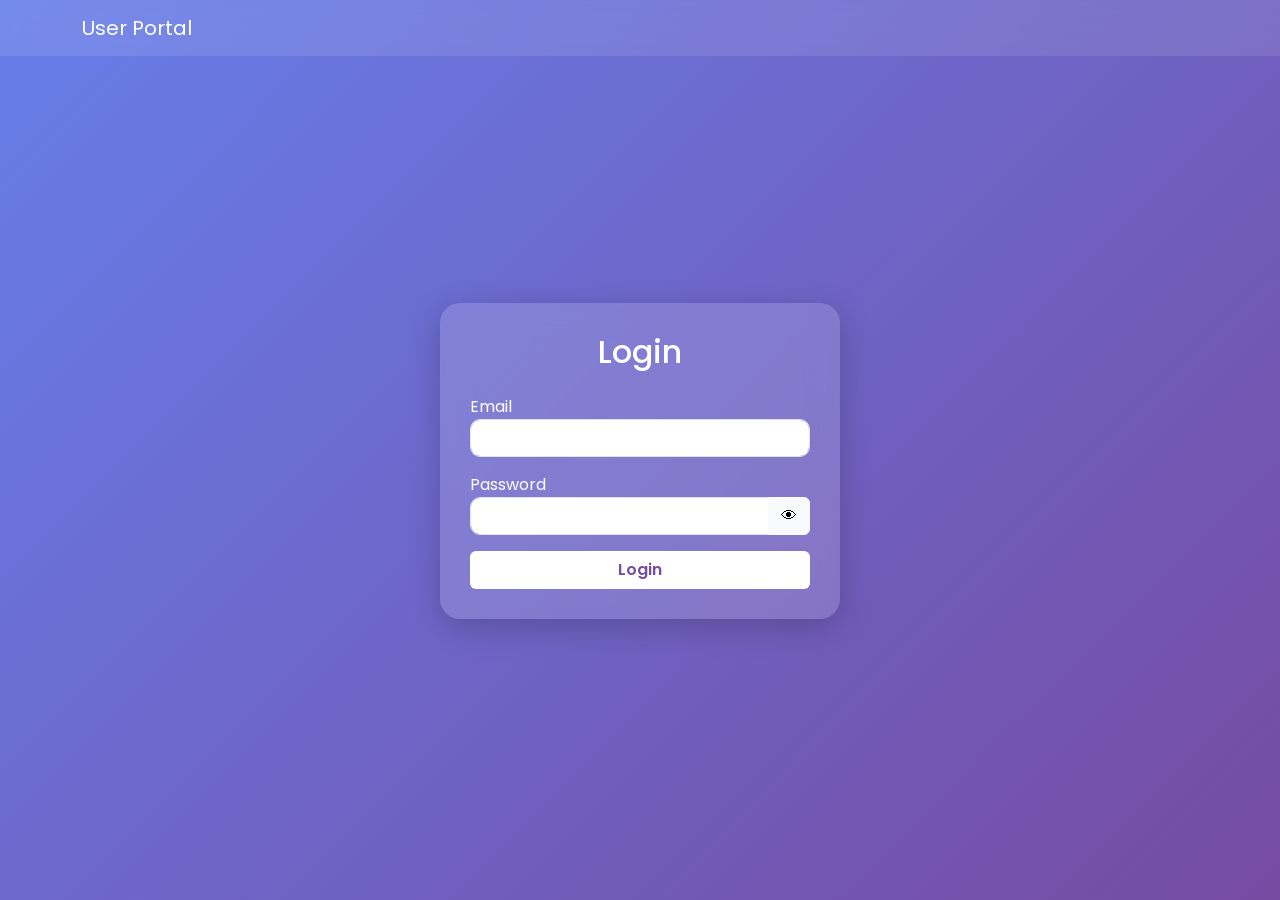
==== index.html @ 12d3dc7d "add LoginAndRegisrationPages" ====
<!DOCTYPE html>
<html lang="en">
<head>
    <meta charset="UTF-8">
    <meta name="viewport" content="width=device-width, initial-scale=1.0">
    <title>Login Page</title>

    <link href="https://cdn.jsdelivr.net/npm/bootstrap@5.3.3/dist/css/bootstrap.min.css" rel="stylesheet">
    <link href="https://fonts.googleapis.com/css2?family=Poppins:wght@300;400;500;600&display=swap" rel="stylesheet">
    <link rel="stylesheet" href="css/LoginStyle.css">
</head>
<body>

<nav class="navbar navbar-expand-lg navbar-dark">
    <div class="container">
        <a class="navbar-brand" href="#">User Portal</a>
    </div>
</nav>

<div class="login-container">
    <div class="login-card">

        <h2 class="text-center mb-4">Login</h2>

        <form id="loginForm">

            <div class="mb-3">
                <label>Email</label>
                <input type="email" class="form-control" id="email">
                <small id="emailError" class="text-warning"></small>
            </div>

            <div class="mb-3">
                <label>Password</label>

                <div class="input-group">
                    <input type="password" class="form-control" id="password">
                    <button type="button" class="btn btn-light" id="toggleBtn">👁</button>
                </div>

                <small id="passwordError" class="text-warning"></small>
            </div>

            <button type="submit" class="btn btn-custom">
                Login
            </button>

        </form>

    </div>
</div>

<script src="js/LoginScript.js"></script>

</body>
</html>
---- css/LoginStyle.css ----
*{
    margin:0;
    padding:0;
    box-sizing:border-box;
    font-family:'Poppins',sans-serif;
}

body{
    min-height:100vh;
    background:linear-gradient(135deg,#667eea,#764ba2);
}

.navbar{
    background:rgba(255,255,255,0.1);
    backdrop-filter:blur(10px);
}

.login-container{
    display:flex;
    justify-content:center;
    align-items:center;
    height:90vh;
}

.login-card{
    width:400px;
    background:rgba(255,255,255,0.15);
    backdrop-filter:blur(15px);
    border-radius:20px;
    padding:30px;
    color:white;
    box-shadow:0 8px 32px rgba(0,0,0,0.2);
}

.form-control{
    border-radius:10px;
}

.btn-custom{
    width:100%;
    background:white;
    color:#764ba2;
    font-weight:600;
    transition:0.3s;
}

.btn-custom:hover{
    transform:translateY(-3px);
}

@media(max-width:576px){
    .login-card{
        width:90%;
    }
}
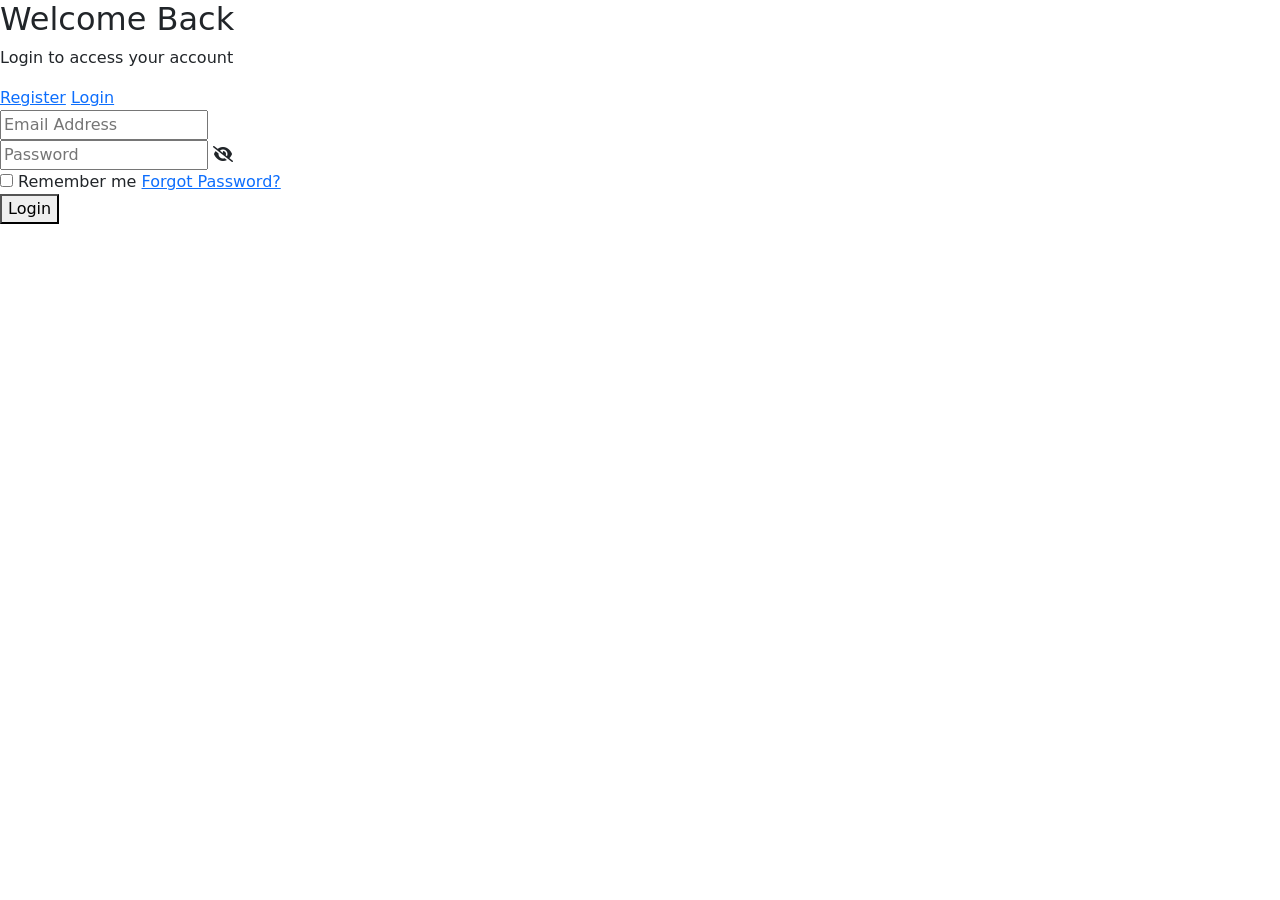
==== commit 3c87e466: "apply additional features and animations" ====
--- a/index.html
+++ b/index.html
@@ -1,56 +1,70 @@
 <!DOCTYPE html>
 <html lang="en">
 <head>
-    <meta charset="UTF-8">
-    <meta name="viewport" content="width=device-width, initial-scale=1.0">
-    <title>Login Page</title>
+<meta charset="UTF-8">
+<meta name="viewport" content="width=device-width, initial-scale=1.0">
+<title>Login</title>
+<link href="https://cdn.jsdelivr.net/npm/bootstrap@5.3.3/dist/css/bootstrap.min.css" rel="stylesheet">
+<link rel="stylesheet"
+href="https://cdnjs.cloudflare.com/ajax/libs/font-awesome/6.5.1/css/all.min.css">
+<link rel="stylesheet" href="css/loginStyle.css">
+</head>
+<body> 
 
-    <link href="https://cdn.jsdelivr.net/npm/bootstrap@5.3.3/dist/css/bootstrap.min.css" rel="stylesheet">
-    <link href="https://fonts.googleapis.com/css2?family=Poppins:wght@300;400;500;600&display=swap" rel="stylesheet">
-    <link rel="stylesheet" href="css/LoginStyle.css">
-</head>
-<body>
+    <div class="particle p1"></div>
+    <div class="particle p2"></div>
+    <div class="particle p3"></div>
+    <div class="particle p4"></div>
+    <div class="particle p5"></div>
+    <div class="particle p6"></div>
 
-<nav class="navbar navbar-expand-lg navbar-dark">
-    <div class="container">
-        <a class="navbar-brand" href="#">User Portal</a>
+
+<div class="auth-card">
+
+    <h2>Welcome Back</h2>
+    <p class="subtitle">Login to access your account</p>
+
+    <div class="switch-box">
+        <a href="register.html">Register</a>
+        <a href="index.html" class="active">Login</a>
     </div>
-</nav>
 
-<div class="login-container">
-    <div class="login-card">
+    <form id="loginForm">
 
-        <h2 class="text-center mb-4">Login</h2>
+        <input type="email"
+               id="email"
+               class="glass-input"
+               placeholder="Email Address"
+               required>
 
-        <form id="loginForm">
+        <div class="password-box">
+            <input type="password"
+                   id="password"
+                   class="glass-input"
+                   placeholder="Password"
+                   required>
+            <i class="fa-solid fa-eye-slash eye"
+   onclick="togglePassword('password', this)"></i>
+        </div>
 
-            <div class="mb-3">
-                <label>Email</label>
-                <input type="email" class="form-control" id="email">
-                <small id="emailError" class="text-warning"></small>
-            </div>
+        <div class="options">
+            <label>
+                <input type="checkbox">
+                Remember me
+            </label>
 
-            <div class="mb-3">
-                <label>Password</label>
+            <a href="#" >Forgot Password?</a>
+        </div>
 
-                <div class="input-group">
-                    <input type="password" class="form-control" id="password">
-                    <button type="button" class="btn btn-light" id="toggleBtn">👁</button>
-                </div>
+        <button class="glass-btn">
+            Login
+        </button>
 
-                <small id="passwordError" class="text-warning"></small>
-            </div>
+    </form>
 
-            <button type="submit" class="btn btn-custom">
-                Login
-            </button>
-
-        </form>
-
-    </div>
 </div>
 
-<script src="js/LoginScript.js"></script>
+<script src="Js/LoginScript.js"></script>
 
 </body>
 </html>
